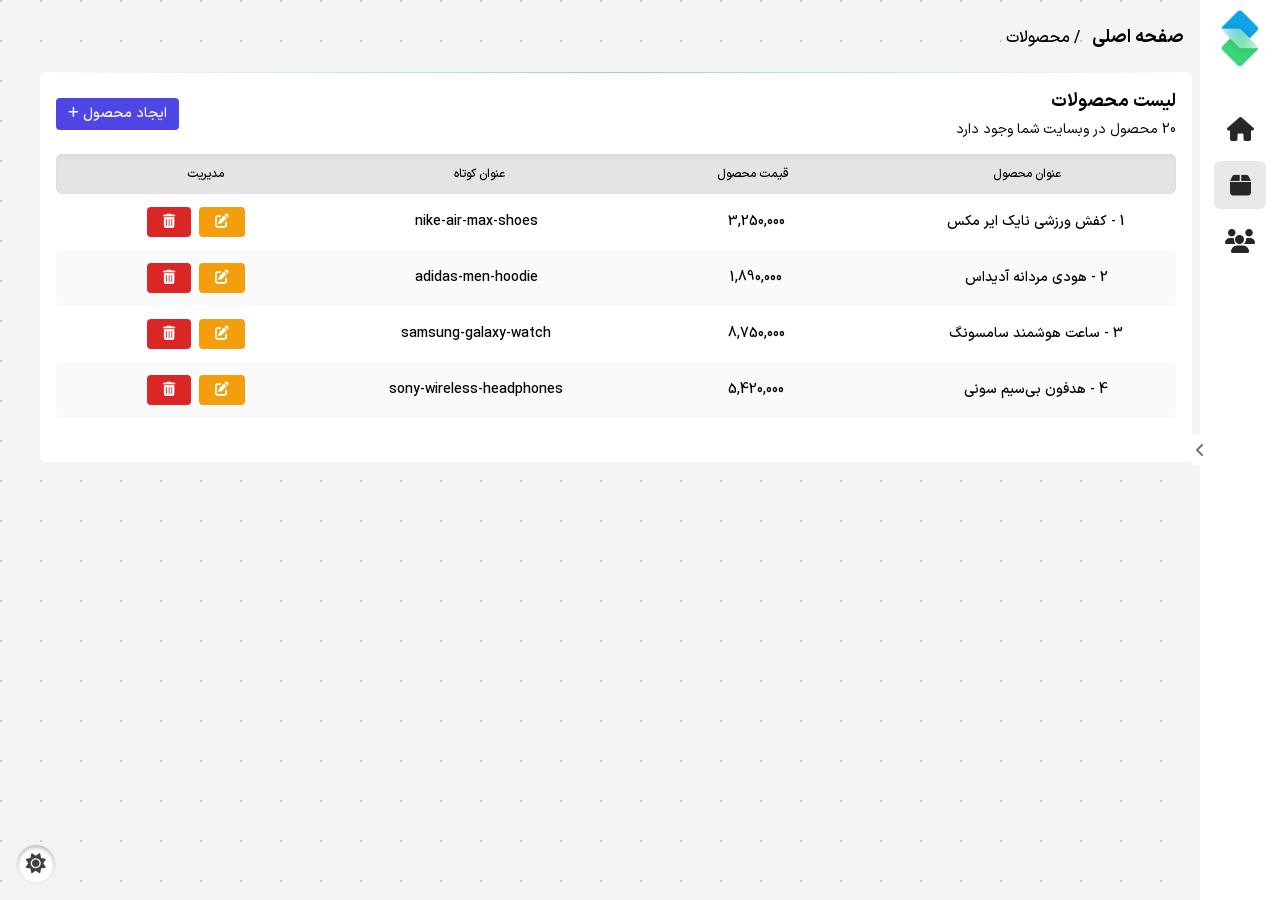
==== dashboard/products/index.html @ e5ffb811 "git started" ====
<!doctype html>
<html lang="fa-IR" dir="rtl">
   <head>
      <meta charset="UTF-8" />
      <meta name="viewport" content="width=device-width, initial-scale=1.0" />
      <title>مدیریت محصولات</title>
      <link rel="stylesheet" href="./../../public/css/styles.css" />
      <link rel="stylesheet" href="https://cdnjs.cloudflare.com/ajax/libs/font-awesome/6.6.0/css/all.min.css" />
   </head>
   <body>
      <!-- main content -->
      <main>
         <!-- Sidebar -->
         <aside class="sidebar">
            <header>
               <a href="/">
                  <img src="/public/images/logo.png" class="website-logo" alt="" />
               </a>
            </header>
            <main class="side-menu">
               <ul class="side-container">
                  <li>
                     <a href="/" class="navlink">
                        <span class="navicon"><i class="fa-solid fa-house"></i></span>
                        <span class="title">داشبورد</span>
                     </a>
                  </li>
                  <!-- Products -->
                  <li>
                     <a href="#" class="navlink active">
                        <span class="navicon"><i class="fa-solid fa-box"></i></span>
                        <span class="title">محصولات</span>
                     </a>
                  </li>
                  <li>
                     <a href="./../users/" class="navlink">
                        <span class="navicon"><i class="fa-solid fa-users"></i></span>
                        <span class="title">کاربران</span>
                     </a>
                  </li>
               </ul>
            </main>
            <footer></footer>
            <button class="toggle-sidebar">
               <!-- Arrow Right -->
               <i class="fa-solid fa-angle-left"></i>
            </button>
         </aside>

         <!-- Content -->
         <section class="content">
            <!-- breadcrumbs -->
            <div class="breadcrumbs">
               <a href="/" class="breadcrumb">صفحه اصلی</a>
               <span class="backslack"> / </span>
               <a href="/dashboard/products/">محصولات</a>
            </div>

            <!-- Table -->
            <div class="table-component">
               <i class="ui-border emerald top"></i>
               <!-- Table Header -->
               <div class="section-header">
                  <div>
                     <p class="title-text">لیست محصولات</p>
                     <p class="products-count-text caption-text">
                        <span class="products-data">۳</span>
                        <span> محصول در وبسایت شما وجود دارد </span>
                     </p>
                  </div>
                  <a href="#" id="create-product" class="section-link">
                     <span>
                        <span> ایجاد محصول </span>
                        <!-- Plus icon -->
                        <i class="fa-solid fa-plus"></i>
                     </span>
                  </a>
               </div>

               <!-- Table Head row -->
               <div class="table-head-row">
                  <p>عنوان محصول</p>
                  <p>قیمت محصول</p>
                  <p>عنوان کوتاه</p>
                  <p>مدیریت</p>
               </div>

               <!-- Table body (content) -->
               <div class="table-body" id="sliced-products-container">
                  <!-- Data loaded from js -->
               </div>

               <!-- Table Footer  -->
               <div class="table-footer">
                  <!-- Pagination -->
                  <div class="pagination">
                     <!-- Loaded from js -->
                  </div>
               </div>
            </div>
         </section>
      </main>
      <div class="toast hidden"></div>

      <div class="modal-screen hidden">
         <div class="modal"></div>
      </div>

      <button class="theme-button">
         <!-- Moon icon -->
         <!-- <i class="fas fa-moon"></i> -->
         <!-- Sun icon -->
         <i class="fas fa-sun"></i>
      </button>

      <!-- Product Edit Modal -->
      <!-- 
            <header class="modal-header">
            <h3>ویرایش محصول</h3>
            <button class="close-modal">
              <i class="fas fa-times"></i>
            </button>
          </header>
          <main class="modal-content">
            <input
              type="text"
              class="modal-input"
              placeholder="عنوان محصول را وارد نمائید ..."
              id="product-title"
            />
            <input
              type="number"
              class="modal-input"
              placeholder="قیمت محصول را وارد نمائید ..."
              id="product-price"
            />
            <input
              type="number"
              class="modal-input"
              placeholder="عنوان کوتاه محصول را وارد نمائید ..."
              id="product-shortName"
            />
          </main>
          <footer class="modal-footer">
            <button class="cancel">انصراف</button>
            <button class="submit">تائید</button>
          </footer>
     -->

      <!-- Product create modal -->
      <!-- 
           <header class="modal-header">
            <h3>ایجاد محصول</h3>
            <button class="close-modal">
              <i class="fas fa-times"></i>
            </button>
          </header>
          <main class="modal-content">
            <input
              type="text"
              class="modal-input"
              placeholder="عنوان محصول را وارد نمائید ..."
              id="product-title"
            />
            <input
              type="number"
              class="modal-input"
              placeholder="قیمت محصول را وارد نمائید ..."
              id="product-price"
            />
            <input
              type="number"
              class="modal-input"
              placeholder="عنوان کوتاه محصول را وارد نمائید ..."
              id="product-shortName"
            />
          </main>
          <footer class="modal-footer">
            <button class="cancel">انصراف</button>
            <button class="submit">تائید</button>
          </footer>
     -->

      <!-- Remove Product Modal  -->
      <!-- 
         <i class="ui-border top red"></i>
          <i class="ui-border bottom red"></i>
          <header class="modal-header">
            <h3>حذف محصول</h3>
            <button class="close-modal">
              <i class="fas fa-times"></i>
            </button>
          </header>
          <main class="modal-content">
            <p class="remove-text">آیا از حذف این محصول اطمینان دارید؟</p>
          </main>
          <footer class="modal-footer">
            <button class="cancel">انصراف</button>
            <button class="submit">تائید</button>
          </footer>
           -->
      <script src="../../public/js/app.js" defer></script>
   </body>
</html>
---- public/css/styles.css ----
*, ::before, ::after {
  --tw-border-spacing-x: 0;
  --tw-border-spacing-y: 0;
  --tw-translate-x: 0;
  --tw-translate-y: 0;
  --tw-rotate: 0;
  --tw-skew-x: 0;
  --tw-skew-y: 0;
  --tw-scale-x: 1;
  --tw-scale-y: 1;
  --tw-pan-x:  ;
  --tw-pan-y:  ;
  --tw-pinch-zoom:  ;
  --tw-scroll-snap-strictness: proximity;
  --tw-gradient-from-position:  ;
  --tw-gradient-via-position:  ;
  --tw-gradient-to-position:  ;
  --tw-ordinal:  ;
  --tw-slashed-zero:  ;
  --tw-numeric-figure:  ;
  --tw-numeric-spacing:  ;
  --tw-numeric-fraction:  ;
  --tw-ring-inset:  ;
  --tw-ring-offset-width: 0px;
  --tw-ring-offset-color: #fff;
  --tw-ring-color: rgb(59 130 246 / 0.5);
  --tw-ring-offset-shadow: 0 0 #0000;
  --tw-ring-shadow: 0 0 #0000;
  --tw-shadow: 0 0 #0000;
  --tw-shadow-colored: 0 0 #0000;
  --tw-blur:  ;
  --tw-brightness:  ;
  --tw-contrast:  ;
  --tw-grayscale:  ;
  --tw-hue-rotate:  ;
  --tw-invert:  ;
  --tw-saturate:  ;
  --tw-sepia:  ;
  --tw-drop-shadow:  ;
  --tw-backdrop-blur:  ;
  --tw-backdrop-brightness:  ;
  --tw-backdrop-contrast:  ;
  --tw-backdrop-grayscale:  ;
  --tw-backdrop-hue-rotate:  ;
  --tw-backdrop-invert:  ;
  --tw-backdrop-opacity:  ;
  --tw-backdrop-saturate:  ;
  --tw-backdrop-sepia:  ;
  --tw-contain-size:  ;
  --tw-contain-layout:  ;
  --tw-contain-paint:  ;
  --tw-contain-style:  ;
}

::backdrop {
  --tw-border-spacing-x: 0;
  --tw-border-spacing-y: 0;
  --tw-translate-x: 0;
  --tw-translate-y: 0;
  --tw-rotate: 0;
  --tw-skew-x: 0;
  --tw-skew-y: 0;
  --tw-scale-x: 1;
  --tw-scale-y: 1;
  --tw-pan-x:  ;
  --tw-pan-y:  ;
  --tw-pinch-zoom:  ;
  --tw-scroll-snap-strictness: proximity;
  --tw-gradient-from-position:  ;
  --tw-gradient-via-position:  ;
  --tw-gradient-to-position:  ;
  --tw-ordinal:  ;
  --tw-slashed-zero:  ;
  --tw-numeric-figure:  ;
  --tw-numeric-spacing:  ;
  --tw-numeric-fraction:  ;
  --tw-ring-inset:  ;
  --tw-ring-offset-width: 0px;
  --tw-ring-offset-color: #fff;
  --tw-ring-color: rgb(59 130 246 / 0.5);
  --tw-ring-offset-shadow: 0 0 #0000;
  --tw-ring-shadow: 0 0 #0000;
  --tw-shadow: 0 0 #0000;
  --tw-shadow-colored: 0 0 #0000;
  --tw-blur:  ;
  --tw-brightness:  ;
  --tw-contrast:  ;
  --tw-grayscale:  ;
  --tw-hue-rotate:  ;
  --tw-invert:  ;
  --tw-saturate:  ;
  --tw-sepia:  ;
  --tw-drop-shadow:  ;
  --tw-backdrop-blur:  ;
  --tw-backdrop-brightness:  ;
  --tw-backdrop-contrast:  ;
  --tw-backdrop-grayscale:  ;
  --tw-backdrop-hue-rotate:  ;
  --tw-backdrop-invert:  ;
  --tw-backdrop-opacity:  ;
  --tw-backdrop-saturate:  ;
  --tw-backdrop-sepia:  ;
  --tw-contain-size:  ;
  --tw-contain-layout:  ;
  --tw-contain-paint:  ;
  --tw-contain-style:  ;
}

/*
! tailwindcss v3.4.14 | MIT License | https://tailwindcss.com
*/

/*
1. Prevent padding and border from affecting element width. (https://github.com/mozdevs/cssremedy/issues/4)
2. Allow adding a border to an element by just adding a border-width. (https://github.com/tailwindcss/tailwindcss/pull/116)
*/

*,
::before,
::after {
  box-sizing: border-box;
  /* 1 */
  border-width: 0;
  /* 2 */
  border-style: solid;
  /* 2 */
  border-color: #e5e7eb;
  /* 2 */
}

::before,
::after {
  --tw-content: '';
}

/*
1. Use a consistent sensible line-height in all browsers.
2. Prevent adjustments of font size after orientation changes in iOS.
3. Use a more readable tab size.
4. Use the user's configured `sans` font-family by default.
5. Use the user's configured `sans` font-feature-settings by default.
6. Use the user's configured `sans` font-variation-settings by default.
7. Disable tap highlights on iOS
*/

html,
:host {
  line-height: 1.5;
  /* 1 */
  -webkit-text-size-adjust: 100%;
  /* 2 */
  -moz-tab-size: 4;
  /* 3 */
  -o-tab-size: 4;
     tab-size: 4;
  /* 3 */
  font-family: ui-sans-serif, system-ui, sans-serif, "Apple Color Emoji", "Segoe UI Emoji", "Segoe UI Symbol", "Noto Color Emoji";
  /* 4 */
  font-feature-settings: normal;
  /* 5 */
  font-variation-settings: normal;
  /* 6 */
  -webkit-tap-highlight-color: transparent;
  /* 7 */
}

/*
1. Remove the margin in all browsers.
2. Inherit line-height from `html` so users can set them as a class directly on the `html` element.
*/

body {
  margin: 0;
  /* 1 */
  line-height: inherit;
  /* 2 */
}

/*
1. Add the correct height in Firefox.
2. Correct the inheritance of border color in Firefox. (https://bugzilla.mozilla.org/show_bug.cgi?id=190655)
3. Ensure horizontal rules are visible by default.
*/

hr {
  height: 0;
  /* 1 */
  color: inherit;
  /* 2 */
  border-top-width: 1px;
  /* 3 */
}

/*
Add the correct text decoration in Chrome, Edge, and Safari.
*/

abbr:where([title]) {
  -webkit-text-decoration: underline dotted;
          text-decoration: underline dotted;
}

/*
Remove the default font size and weight for headings.
*/

h1,
h2,
h3,
h4,
h5,
h6 {
  font-size: inherit;
  font-weight: inherit;
}

/*
Reset links to optimize for opt-in styling instead of opt-out.
*/

a {
  color: inherit;
  text-decoration: inherit;
}

/*
Add the correct font weight in Edge and Safari.
*/

b,
strong {
  font-weight: bolder;
}

/*
1. Use the user's configured `mono` font-family by default.
2. Use the user's configured `mono` font-feature-settings by default.
3. Use the user's configured `mono` font-variation-settings by default.
4. Correct the odd `em` font sizing in all browsers.
*/

code,
kbd,
samp,
pre {
  font-family: ui-monospace, SFMono-Regular, Menlo, Monaco, Consolas, "Liberation Mono", "Courier New", monospace;
  /* 1 */
  font-feature-settings: normal;
  /* 2 */
  font-variation-settings: normal;
  /* 3 */
  font-size: 1em;
  /* 4 */
}

/*
Add the correct font size in all browsers.
*/

small {
  font-size: 80%;
}

/*
Prevent `sub` and `sup` elements from affecting the line height in all browsers.
*/

sub,
sup {
  font-size: 75%;
  line-height: 0;
  position: relative;
  vertical-align: baseline;
}

sub {
  bottom: -0.25em;
}

sup {
  top: -0.5em;
}

/*
1. Remove text indentation from table contents in Chrome and Safari. (https://bugs.chromium.org/p/chromium/issues/detail?id=999088, https://bugs.webkit.org/show_bug.cgi?id=201297)
2. Correct table border color inheritance in all Chrome and Safari. (https://bugs.chromium.org/p/chromium/issues/detail?id=935729, https://bugs.webkit.org/show_bug.cgi?id=195016)
3. Remove gaps between table borders by default.
*/

table {
  text-indent: 0;
  /* 1 */
  border-color: inherit;
  /* 2 */
  border-collapse: collapse;
  /* 3 */
}

/*
1. Change the font styles in all browsers.
2. Remove the margin in Firefox and Safari.
3. Remove default padding in all browsers.
*/

button,
input,
optgroup,
select,
textarea {
  font-family: inherit;
  /* 1 */
  font-feature-settings: inherit;
  /* 1 */
  font-variation-settings: inherit;
  /* 1 */
  font-size: 100%;
  /* 1 */
  font-weight: inherit;
  /* 1 */
  line-height: inherit;
  /* 1 */
  letter-spacing: inherit;
  /* 1 */
  color: inherit;
  /* 1 */
  margin: 0;
  /* 2 */
  padding: 0;
  /* 3 */
}

/*
Remove the inheritance of text transform in Edge and Firefox.
*/

button,
select {
  text-transform: none;
}

/*
1. Correct the inability to style clickable types in iOS and Safari.
2. Remove default button styles.
*/

button,
input:where([type='button']),
input:where([type='reset']),
input:where([type='submit']) {
  -webkit-appearance: button;
  /* 1 */
  background-color: transparent;
  /* 2 */
  background-image: none;
  /* 2 */
}

/*
Use the modern Firefox focus style for all focusable elements.
*/

:-moz-focusring {
  outline: auto;
}

/*
Remove the additional `:invalid` styles in Firefox. (https://github.com/mozilla/gecko-dev/blob/2f9eacd9d3d995c937b4251a5557d95d494c9be1/layout/style/res/forms.css#L728-L737)
*/

:-moz-ui-invalid {
  box-shadow: none;
}

/*
Add the correct vertical alignment in Chrome and Firefox.
*/

progress {
  vertical-align: baseline;
}

/*
Correct the cursor style of increment and decrement buttons in Safari.
*/

::-webkit-inner-spin-button,
::-webkit-outer-spin-button {
  height: auto;
}

/*
1. Correct the odd appearance in Chrome and Safari.
2. Correct the outline style in Safari.
*/

[type='search'] {
  -webkit-appearance: textfield;
  /* 1 */
  outline-offset: -2px;
  /* 2 */
}

/*
Remove the inner padding in Chrome and Safari on macOS.
*/

::-webkit-search-decoration {
  -webkit-appearance: none;
}

/*
1. Correct the inability to style clickable types in iOS and Safari.
2. Change font properties to `inherit` in Safari.
*/

::-webkit-file-upload-button {
  -webkit-appearance: button;
  /* 1 */
  font: inherit;
  /* 2 */
}

/*
Add the correct display in Chrome and Safari.
*/

summary {
  display: list-item;
}

/*
Removes the default spacing and border for appropriate elements.
*/

blockquote,
dl,
dd,
h1,
h2,
h3,
h4,
h5,
h6,
hr,
figure,
p,
pre {
  margin: 0;
}

fieldset {
  margin: 0;
  padding: 0;
}

legend {
  padding: 0;
}

ol,
ul,
menu {
  list-style: none;
  margin: 0;
  padding: 0;
}

/*
Reset default styling for dialogs.
*/

dialog {
  padding: 0;
}

/*
Prevent resizing textareas horizontally by default.
*/

textarea {
  resize: vertical;
}

/*
1. Reset the default placeholder opacity in Firefox. (https://github.com/tailwindlabs/tailwindcss/issues/3300)
2. Set the default placeholder color to the user's configured gray 400 color.
*/

input::-moz-placeholder, textarea::-moz-placeholder {
  opacity: 1;
  /* 1 */
  color: #9ca3af;
  /* 2 */
}

input::placeholder,
textarea::placeholder {
  opacity: 1;
  /* 1 */
  color: #9ca3af;
  /* 2 */
}

/*
Set the default cursor for buttons.
*/

button,
[role="button"] {
  cursor: pointer;
}

/*
Make sure disabled buttons don't get the pointer cursor.
*/

:disabled {
  cursor: default;
}

/*
1. Make replaced elements `display: block` by default. (https://github.com/mozdevs/cssremedy/issues/14)
2. Add `vertical-align: middle` to align replaced elements more sensibly by default. (https://github.com/jensimmons/cssremedy/issues/14#issuecomment-634934210)
   This can trigger a poorly considered lint error in some tools but is included by design.
*/

img,
svg,
video,
canvas,
audio,
iframe,
embed,
object {
  display: block;
  /* 1 */
  vertical-align: middle;
  /* 2 */
}

/*
Constrain images and videos to the parent width and preserve their intrinsic aspect ratio. (https://github.com/mozdevs/cssremedy/issues/14)
*/

img,
video {
  max-width: 100%;
  height: auto;
}

/* Make elements with the HTML hidden attribute stay hidden by default */

[hidden]:where(:not([hidden="until-found"])) {
  display: none;
}

.input {
  border-radius: 0.375rem;
  border-width: 1px;
  --tw-border-opacity: 1;
  border-color: rgb(209 213 219 / var(--tw-border-opacity));
  padding-left: 0.75rem;
  padding-right: 0.75rem;
  padding-top: 0.5rem;
  padding-bottom: 0.5rem;
  font-size: 0.875rem;
  line-height: 1.25rem;
  font-weight: 500;
  --tw-text-opacity: 1;
  color: rgb(55 65 81 / var(--tw-text-opacity));
  --tw-shadow: 0 1px 2px 0 rgb(0 0 0 / 0.05);
  --tw-shadow-colored: 0 1px 2px 0 var(--tw-shadow-color);
  box-shadow: var(--tw-ring-offset-shadow, 0 0 #0000), var(--tw-ring-shadow, 0 0 #0000), var(--tw-shadow);
  transition-duration: 150ms;
}

.input:focus {
  --tw-border-opacity: 1;
  border-color: rgb(99 102 241 / var(--tw-border-opacity));
  outline: 2px solid transparent;
  outline-offset: 2px;
  --tw-ring-offset-shadow: var(--tw-ring-inset) 0 0 0 var(--tw-ring-offset-width) var(--tw-ring-offset-color);
  --tw-ring-shadow: var(--tw-ring-inset) 0 0 0 calc(2px + var(--tw-ring-offset-width)) var(--tw-ring-color);
  box-shadow: var(--tw-ring-offset-shadow), var(--tw-ring-shadow), var(--tw-shadow, 0 0 #0000);
  --tw-ring-opacity: 1;
  --tw-ring-color: rgb(99 102 241 / var(--tw-ring-opacity));
}

.top-0 {
  top: 0px;
}

.hidden {
  display: none;
}

@font-face {
  font-family: "Sans-Regular";

  src: url(../fonts/Sans-Regular.ttf);
}

@font-face {
  font-family: "Sans-Medium";

  src: url(../fonts/Sans-Medium.ttf);
}

@font-face {
  font-family: "Sans-DemiBold";

  src: url(../fonts/Sans-DemiBold.ttf);
}

@font-face {
  font-family: "Sans-Bold";

  src: url(../fonts/Sans-Bold.ttf);
}

body {
  --tw-bg-opacity: 1;
  background-color: rgb(243 244 246 / var(--tw-bg-opacity));
  font-family: Sans-Medium;
  background-image: radial-gradient(rgba(0, 0, 0, 0.167) 1px, transparent 0);
  background-size: 40px 40px;
  background-position: -19px -19px;
}

body:is(.dark *) {
  --tw-bg-opacity: 1;
  background-color: rgb(24 24 27 / var(--tw-bg-opacity));
  --tw-text-opacity: 1;
  color: rgb(255 255 255 / var(--tw-text-opacity));
  background-image: radial-gradient(
      rgba(255, 255, 255, 0.14) 1px,
      transparent 0
    );
  background-size: 40px 40px;
  background-position: -19px -19px;
}

aside {
  position: fixed;
  top: 0px;
  display: flex;
  height: 100vh;
  width: 80px;
  flex-direction: column;
  align-items: center;
  justify-content: space-between;
  --tw-bg-opacity: 1;
  background-color: rgb(255 255 255 / var(--tw-bg-opacity));
  padding-top: 1.25rem;
  padding-bottom: 1.25rem;
  transition-duration: 300ms;
  transition-timing-function: cubic-bezier(0.4, 0, 0.2, 1);
}

aside:is(.dark *) {
  --tw-bg-opacity: 1;
  background-color: rgb(39 39 42 / var(--tw-bg-opacity));
}

aside {
  main {
    margin-top: 2.5rem;
  }
  main {
    height: 100%;
  }
  main {
    width: 100%;
  }
}

.toggle-sidebar {
  position: absolute;
  top: 0px;
  left: -1rem;
  bottom: 0px;
  margin-top: auto;
  margin-bottom: auto;
  display: flex;
  max-height: -moz-max-content;
  max-height: max-content;
  width: 2rem;
  align-items: center;
  justify-content: center;
  border-radius: 9999px;
  border-width: 0px;
  border-color: transparent;
  --tw-bg-opacity: 1;
  background-color: rgb(255 255 255 / var(--tw-bg-opacity));
  padding: 0.5rem;
  --tw-text-opacity: 1;
  color: rgb(107 114 128 / var(--tw-text-opacity));
  transition-duration: 300ms;
  transition-timing-function: cubic-bezier(0.4, 0, 0.2, 1);
}

.toggle-sidebar:hover {
  --tw-text-opacity: 1;
  color: rgb(55 65 81 / var(--tw-text-opacity));
}

.toggle-sidebar:is(.dark *) {
  --tw-bg-opacity: 1;
  background-color: rgb(39 39 42 / var(--tw-bg-opacity));
  --tw-text-opacity: 1;
  color: rgb(255 255 255 / var(--tw-text-opacity));
}

.toggle-sidebar:hover:is(.dark *) {
  --tw-text-opacity: 1;
  color: rgb(212 212 216 / var(--tw-text-opacity));
}

.website-logo {
  width: 3.5rem;
  --tw-rotate: 90deg;
  transform: translate(var(--tw-translate-x), var(--tw-translate-y)) rotate(var(--tw-rotate)) skewX(var(--tw-skew-x)) skewY(var(--tw-skew-y)) scaleX(var(--tw-scale-x)) scaleY(var(--tw-scale-y));
  transition-duration: 300ms;
}

.content {
  margin-top: 1.5rem;
  margin-bottom: 1.5rem;
  margin-right: auto;
  margin-left: 2.5rem;
  width: 90%;
  transition-property: all;
  transition-duration: 300ms;
  transition-timing-function: cubic-bezier(0.4, 0, 0.2, 1);
}

@media (min-width: 640px) {
  .sidebar.open + .content {
    width: 4%;
  }
}

@media (min-width: 768px) {
  .sidebar.open + .content {
    width: 67%;
  }
}

@media (min-width: 1024px) {
  .sidebar.open + .content {
    width: 73%;
  }
}

@media (min-width: 1280px) {
  .sidebar.open + .content {
    width: 76%;
  }
}

.sidebar.open {
  width: 16rem;
  .website-logo {
    width: 5rem;
  }
  .website-logo {
    --tw-rotate: 0deg;
    transform: translate(var(--tw-translate-x), var(--tw-translate-y)) rotate(var(--tw-rotate)) skewX(var(--tw-skew-x)) skewY(var(--tw-skew-y)) scaleX(var(--tw-scale-x)) scaleY(var(--tw-scale-y));
  }
  .toggle-sidebar {
    --tw-rotate: 180deg;
    transform: translate(var(--tw-translate-x), var(--tw-translate-y)) rotate(var(--tw-rotate)) skewX(var(--tw-skew-x)) skewY(var(--tw-skew-y)) scaleX(var(--tw-scale-x)) scaleY(var(--tw-scale-y));
  }
  .navlink {
    width: 90%;
  }
}

.side-menu {
  min-height: 100%;
  width: 100%;
}

.side-menu > :not([hidden]) ~ :not([hidden]) {
  --tw-space-y-reverse: 0;
  margin-top: calc(0.25rem * calc(1 - var(--tw-space-y-reverse)));
  margin-bottom: calc(0.25rem * var(--tw-space-y-reverse));
}

.side-menu {
  overflow: hidden;
  white-space: nowrap;
}

.navlink {
  margin-left: auto;
  margin-right: auto;
  margin-top: 0.5rem;
  margin-bottom: 0.5rem;
  display: flex;
  width: 52px;
  height: 52px;
  height: 3rem;
  align-items: center;
  justify-content: flex-start;
  overflow: hidden;
  border-radius: 0.375rem;
  --tw-text-opacity: 1;
  color: rgb(39 39 42 / var(--tw-text-opacity));
  transition-duration: 300ms;
}

.navlink:is(.dark *) {
  --tw-text-opacity: 1;
  color: rgb(244 244 245 / var(--tw-text-opacity));
}

.navlink.active {
  background-color: rgb(212 212 216 / 0.5);
}

.navlink.active:is(.dark *) {
  background-color: rgb(24 24 27 / 0.5);
}

.navicon {
  display: flex;
  min-height: 52px;
  min-width: 52px;
  align-items: center;
  justify-content: center;
  font-size: 1.5rem;
  line-height: 2rem;
}

.navicon:is(.dark *) {
  --tw-text-opacity: 1;
  color: rgb(212 212 216 / var(--tw-text-opacity));
}

.breadcrumbs {
  margin-bottom: 1.25rem;
}

.breadcrumb {
  position: relative;
  padding-left: 0.5rem;
  padding-right: 0.5rem;
  font-family: Sans-Bold;
  font-size: 1.125rem;
  line-height: 1.75rem;
}

.hero-cards {
  margin-top: 3.5rem;
  display: grid;
  grid-template-columns: repeat(1, minmax(0, 1fr));
  gap: 1rem;
}

.hero-cards > * {
  position: relative;
  display: flex;
  width: 100%;
  align-items: center;
  gap: 1rem;
  border-radius: 0.375rem;
  --tw-bg-opacity: 1;
  background-color: rgb(255 255 255 / var(--tw-bg-opacity));
  padding: 1rem;
}

.hero-cards:is(.dark *) > * {
  --tw-bg-opacity: 1;
  background-color: rgb(39 39 42 / var(--tw-bg-opacity));
}

@media (min-width: 640px) {
  .hero-cards {
    grid-template-columns: repeat(2, minmax(0, 1fr));
  }
}

@media (min-width: 768px) {
  .hero-cards {
    grid-template-columns: repeat(3, minmax(0, 1fr));
  }
}

@media (min-width: 1024px) {
  .hero-cards {
    grid-template-columns: repeat(4, minmax(0, 1fr));
  }
}

.ui-border {
  position: absolute;
  right: 0px;
  height: 1px;
  width: 100%;
  border-radius: 9999px;
  background-image: linear-gradient(to left, var(--tw-gradient-stops));
  --tw-gradient-from: transparent var(--tw-gradient-from-position);
  --tw-gradient-to: rgb(0 0 0 / 0) var(--tw-gradient-to-position);
  --tw-gradient-stops: var(--tw-gradient-from), var(--tw-gradient-to);
  --tw-gradient-to: rgb(255 255 255 / 0)  var(--tw-gradient-to-position);
  --tw-gradient-stops: var(--tw-gradient-from), rgb(255 255 255 / 0.2) var(--tw-gradient-via-position), var(--tw-gradient-to);
}

.ui-border.top {
  top: 0px;
}

.ui-border.bottom {
  bottom: 0px;
}

.ui-border.emerald {
  --tw-gradient-to: rgb(16 185 129 / 0)  var(--tw-gradient-to-position);
  --tw-gradient-stops: var(--tw-gradient-from), rgb(16 185 129 / 0.5) var(--tw-gradient-via-position), var(--tw-gradient-to);
}

.ui-border.indigo {
  --tw-gradient-to: rgb(99 102 241 / 0)  var(--tw-gradient-to-position);
  --tw-gradient-stops: var(--tw-gradient-from), rgb(99 102 241 / 0.5) var(--tw-gradient-via-position), var(--tw-gradient-to);
}

.ui-border.red {
  --tw-gradient-to: rgb(239 68 68 / 0)  var(--tw-gradient-to-position);
  --tw-gradient-stops: var(--tw-gradient-from), rgb(239 68 68 / 0.5) var(--tw-gradient-via-position), var(--tw-gradient-to);
}

.ui-border.yellow {
  --tw-gradient-to: rgb(234 179 8 / 0)  var(--tw-gradient-to-position);
  --tw-gradient-stops: var(--tw-gradient-from), rgb(234 179 8 / 0.5) var(--tw-gradient-via-position), var(--tw-gradient-to);
}

.hero-card-icon {
  display: flex;
  width: 3rem;
  height: 3rem;
  align-items: center;
  justify-content: center;
  border-radius: 0.25rem;
  --tw-bg-opacity: 1;
  background-color: rgb(244 244 245 / var(--tw-bg-opacity));
  font-size: 1.5rem;
  line-height: 2rem;
}

.products-icon {
  background-color: rgb(16 185 129 / 0.1);
  --tw-text-opacity: 1;
  color: rgb(16 185 129 / var(--tw-text-opacity));
}

.hero-card-title {
  font-family: Sans-Bold;
  font-size: 1.125rem;
  line-height: 1.75rem;
}

.hero-card-title:is(.dark *) {
  --tw-text-opacity: 1;
  color: rgb(212 212 216 / var(--tw-text-opacity));
}

.users-icon {
  background-color: rgb(99 102 241 / 0.1);
  --tw-text-opacity: 1;
  color: rgb(99 102 241 / var(--tw-text-opacity));
}

.admins-icon {
  background-color: rgb(239 68 68 / 0.1);
  --tw-text-opacity: 1;
  color: rgb(239 68 68 / var(--tw-text-opacity));
}

.tickets-icon {
  background-color: rgb(234 179 8 / 0.1);
  --tw-text-opacity: 1;
  color: rgb(234 179 8 / var(--tw-text-opacity));
}

.after-hero {
  margin-top: 3.5rem;
  display: flex;
  gap: 2.5rem;
}

.after-hero > * {
  max-height: -moz-max-content;
  max-height: max-content;
}

.latest-users {
  position: relative;
  min-width: 380px;
  border-radius: 0.375rem;
  --tw-bg-opacity: 1;
  background-color: rgb(255 255 255 / var(--tw-bg-opacity));
  padding: 1rem;
}

.latest-users:is(.dark *) {
  --tw-bg-opacity: 1;
  background-color: rgb(39 39 42 / var(--tw-bg-opacity));
}

.latest-users {
  article {
    margin-top: 0.5rem;
    margin-bottom: 0.5rem;
  }
  article {
    display: flex;
  }
  article {
    height: 4rem;
  }
  article {
    width: 100%;
  }
  article {
    align-items: center;
  }
  article {
    gap: 1rem;
  }
  article {
    border-radius: 0.25rem;
  }
  article {
    padding-left: 0.75rem;
    padding-right: 0.75rem;
  }
  article:is(.dark *) {
    background-color: rgb(63 63 70 / 0.2);
  }
}

.section-header {
  display: flex;
  align-items: center;
  justify-content: space-between;
  border-bottom-width: 1px;
  padding-bottom: 0.875rem;
}

.section-header:is(.dark *) {
  border-color: rgb(255 255 255 / 0.1);
}

.table-component {
  .section-header {
    border-style: none;
  }
}

.section-title {
  font-family: Sans-Bold;
}

.section-link {
  display: flex;
  align-items: center;
  gap: 0.5rem;
  border-radius: 0.25rem;
  --tw-bg-opacity: 1;
  background-color: rgb(79 70 229 / var(--tw-bg-opacity));
  padding-left: 0.75rem;
  padding-right: 0.75rem;
  padding-top: 0.375rem;
  padding-bottom: 0.375rem;
  font-size: 0.875rem;
  line-height: 1.25rem;
  --tw-text-opacity: 1;
  color: rgb(255 255 255 / var(--tw-text-opacity));
  transition-duration: 150ms;
}

.section-link:focus-within {
  --tw-ring-offset-shadow: var(--tw-ring-inset) 0 0 0 var(--tw-ring-offset-width) var(--tw-ring-offset-color);
  --tw-ring-shadow: var(--tw-ring-inset) 0 0 0 calc(4px + var(--tw-ring-offset-width)) var(--tw-ring-color);
  box-shadow: var(--tw-ring-offset-shadow), var(--tw-ring-shadow), var(--tw-shadow, 0 0 #0000);
}

.section-link:hover {
  --tw-bg-opacity: 0.9;
}

.section-link {
  i {
    font-size: 0.75rem;
    line-height: 1rem;
  }
}

.icon-card {
  display: flex;
  width: 3rem;
  height: 3rem;
  align-items: center;
  justify-content: center;
  border-radius: 0.25rem;
  font-size: 1.5rem;
  line-height: 2rem;
  transition-duration: 150ms;
}

.user-email {
  font-size: 0.875rem;
  line-height: 1.25rem;
  --tw-text-opacity: 1;
  color: rgb(113 113 122 / var(--tw-text-opacity));
}

.user-email:is(.dark *) {
  --tw-text-opacity: 1;
  color: rgb(161 161 170 / var(--tw-text-opacity));
}

.table-component {
  position: relative;
  width: 100%;
  border-radius: 0.375rem;
  --tw-bg-opacity: 1;
  background-color: rgb(255 255 255 / var(--tw-bg-opacity));
  padding: 1rem;
}

.table-component:is(.dark *) {
  --tw-bg-opacity: 1;
  background-color: rgb(39 39 42 / var(--tw-bg-opacity));
}

.title-text {
  font-family: Sans-Bold;
  font-size: 1.125rem;
  line-height: 1.75rem;
}

.products-data:is(.dark *) {
  --tw-text-opacity: 1;
  color: rgb(255 255 255 / var(--tw-text-opacity));
}

.caption-text {
  margin-top: 0.25rem;
  font-family: Sans-Regular;
  font-size: 0.875rem;
  line-height: 1.25rem;
}

.caption-text:is(.dark *) {
  color: rgb(255 255 255 / 0.6);
}

.table-head-row {
  display: flex;
  width: 100%;
  align-items: center;
  justify-content: space-between;
  border-radius: 0.375rem;
  --tw-bg-opacity: 1;
  background-color: rgb(228 228 231 / var(--tw-bg-opacity));
  padding: 0.75rem;
  font-size: 0.75rem;
  line-height: 1rem;
  --tw-shadow: inset 0 2px 4px 0 rgb(0 0 0 / 0.05);
  --tw-shadow-colored: inset 0 2px 4px 0 var(--tw-shadow-color);
  box-shadow: var(--tw-ring-offset-shadow, 0 0 #0000), var(--tw-ring-shadow, 0 0 #0000), var(--tw-shadow);
}

.table-head-row > * {
  display: flex;
  width: 100%;
  align-items: center;
  justify-content: center;
  gap: 0.25rem;
}

.table-head-row:is(.dark *) {
  --tw-bg-opacity: 1;
  background-color: rgb(24 24 27 / var(--tw-bg-opacity));
  --tw-text-opacity: 1;
  color: rgb(212 212 216 / var(--tw-text-opacity));
  --tw-shadow-color: rgb(63 63 70 / 0.6);
  --tw-shadow: var(--tw-shadow-colored);
}

.tableRow {
  display: flex;
  height: 3.5rem;
  width: 100%;
  border-radius: 0.375rem;
  font-size: 0.875rem;
  line-height: 1.25rem;
}

.tableRow:nth-child(even) {
  --tw-bg-opacity: 1;
  background-color: rgb(250 250 250 / var(--tw-bg-opacity));
}

.tableRow > * {
  overflow: hidden;
  display: -webkit-box;
  -webkit-box-orient: vertical;
  -webkit-line-clamp: 1;
  display: flex;
  width: 100%;
  align-items: center;
  justify-content: center;
  gap: 0.5rem;
}

.tableRow:is(.dark *):nth-child(even) {
  background-color: rgb(24 24 27 / 0.5);
}

.tableRow {
  .product-manage {
    --tw-text-opacity: 1;
    color: rgb(255 255 255 / var(--tw-text-opacity));
  }
  .product-manage > * {
    border-radius: 0.25rem;
  }
  .product-manage > * {
    padding-left: 1rem;
    padding-right: 1rem;
  }
  .product-manage > * {
    padding-top: 0.25rem;
    padding-bottom: 0.25rem;
  }
  .product-manage > * {
    padding-top: 0.375rem;
  }
  .product-manage > * {
    transition-duration: 150ms;
  }
  .product-manage {
    button {
      transition-duration: 150ms;
    }
    button:focus-within {
      --tw-ring-offset-shadow: var(--tw-ring-inset) 0 0 0 var(--tw-ring-offset-width) var(--tw-ring-offset-color);
      --tw-ring-shadow: var(--tw-ring-inset) 0 0 0 calc(4px + var(--tw-ring-offset-width)) var(--tw-ring-color);
      box-shadow: var(--tw-ring-offset-shadow), var(--tw-ring-shadow), var(--tw-shadow, 0 0 #0000);
    }
    .remove-btn {
      --tw-bg-opacity: 1;
      background-color: rgb(220 38 38 / var(--tw-bg-opacity));
    }
    .remove-btn {
      --tw-ring-color: rgb(239 68 68 / 0.6);
    }
    .remove-btn:hover {
      --tw-bg-opacity: 1;
      background-color: rgb(239 68 68 / var(--tw-bg-opacity));
    }
    .edit-btn {
      --tw-bg-opacity: 1;
      background-color: rgb(245 158 11 / var(--tw-bg-opacity));
    }
    .edit-btn {
      --tw-ring-color: rgb(251 191 36 / 0.6);
    }
    .edit-btn:hover {
      --tw-bg-opacity: 1;
      background-color: rgb(251 191 36 / var(--tw-bg-opacity));
    }
  }
}

.sidebar.open + .sideopen-invisible {
  visibility: hidden;
  display: none;
  --tw-bg-opacity: 1;
  background-color: rgb(234 179 8 / var(--tw-bg-opacity));
  opacity: 0;
}

.toast.sidebar.open + .sideopen-invisible {
  --tw-translate-x: -20rem;
  transform: translate(var(--tw-translate-x), var(--tw-translate-y)) rotate(var(--tw-rotate)) skewX(var(--tw-skew-x)) skewY(var(--tw-skew-y)) scaleX(var(--tw-scale-x)) scaleY(var(--tw-scale-y));
}

.modal-screen.sidebar.open + .sideopen-invisible {
  visibility: hidden;
  opacity: 0;
}

.toast {
  position: fixed;
  top: 1rem;
  left: 1rem;
  display: flex;
  align-items: center;
  justify-content: center;
  gap: 0.75rem;
  overflow: hidden;
  border-radius: 0.375rem;
  --tw-bg-opacity: 1;
  background-color: rgb(9 9 11 / var(--tw-bg-opacity));
  padding-left: 1.5rem;
  padding-right: 1.5rem;
  padding-top: 1rem;
  padding-bottom: 1rem;
  font-size: 0.875rem;
  line-height: 1.25rem;
  --tw-text-opacity: 1;
  color: rgb(255 255 255 / var(--tw-text-opacity));
  --tw-shadow: 0 10px 15px -3px rgb(0 0 0 / 0.1), 0 4px 6px -4px rgb(0 0 0 / 0.1);
  --tw-shadow-colored: 0 10px 15px -3px var(--tw-shadow-color), 0 4px 6px -4px var(--tw-shadow-color);
  box-shadow: var(--tw-ring-offset-shadow, 0 0 #0000), var(--tw-ring-shadow, 0 0 #0000), var(--tw-shadow);
  transition-property: all;
  transition-timing-function: cubic-bezier(0.4, 0, 0.2, 1);
  transition-duration: 300ms;
}

.toast.success {
  .icon {
    position: relative;
  }
  .icon {
    display: flex;
  }
  .icon {
    align-items: center;
  }
  .icon {
    justify-content: center;
  }
  .icon {
    font-family: Sans-Bold;
  }
  .icon {
    --tw-text-opacity: 1;
    color: rgb(16 185 129 / var(--tw-text-opacity));
  }
  .icon {
    &::before {
      /* FontFamily: Font Awesome 6 Free */
      font-family: "Font Awesome 5 Free";
      content: "\f058";
    }
  }
  .process-bar {
    background-color: rgb(16 185 129 / 0.3);
  }
  .process {
    --tw-bg-opacity: 1;
    background-color: rgb(4 120 87 / var(--tw-bg-opacity));
  }
  .ui-border {
    --tw-gradient-to: rgb(5 150 105 / 0)  var(--tw-gradient-to-position);
    --tw-gradient-stops: var(--tw-gradient-from), rgb(5 150 105 / 0.6) var(--tw-gradient-via-position), var(--tw-gradient-to);
  }
}

.toast.failed {
  .icon {
    position: relative;
  }
  .icon {
    display: flex;
  }
  .icon {
    align-items: center;
  }
  .icon {
    justify-content: center;
  }
  .icon {
    font-family: Sans-Bold;
  }
  .icon {
    --tw-text-opacity: 1;
    color: rgb(239 68 68 / var(--tw-text-opacity));
  }
  .icon {
    &::before {
      /* FontFamily: Font Awesome 6 Free */
      font-family: "Font Awesome 5 Free";
      content: "\f057";
    }
  }
  .icon-card {
    background-color: rgb(239 68 68 / 0.1);
  }
  .icon-card {
    --tw-shadow: 0 25px 50px -12px rgb(0 0 0 / 0.25);
    --tw-shadow-colored: 0 25px 50px -12px var(--tw-shadow-color);
    box-shadow: var(--tw-ring-offset-shadow, 0 0 #0000), var(--tw-ring-shadow, 0 0 #0000), var(--tw-shadow);
  }
  .icon-card {
    --tw-shadow-color: #ef4444;
    --tw-shadow: var(--tw-shadow-colored);
  }
  .process-bar {
    background-color: rgb(239 68 68 / 0.3);
  }
  .process {
    --tw-bg-opacity: 1;
    background-color: rgb(185 28 28 / var(--tw-bg-opacity));
  }
  .ui-border {
    --tw-gradient-to: rgb(220 38 38 / 0)  var(--tw-gradient-to-position);
    --tw-gradient-stops: var(--tw-gradient-from), rgb(220 38 38 / 0.6) var(--tw-gradient-via-position), var(--tw-gradient-to);
  }
}

.process-bar {
  position: absolute;
  bottom: 0px;
  right: 0px;
  height: 0.25rem;
  width: 100%;
  background-color: rgb(255 255 255 / 0.15);
  transition-property: all;
  transition-timing-function: cubic-bezier(0.4, 0, 0.2, 1);
  transition-duration: 300ms;
  .process {
    position: absolute;
  }
  .process {
    right: 0px;
  }
  .process {
    height: 100%;
  }
  .process {
    width: 0%;
  }
  .process {
    --tw-bg-opacity: 1;
    background-color: rgb(255 255 255 / var(--tw-bg-opacity));
  }
  .process {
    transition-property: all;
    transition-timing-function: cubic-bezier(0.4, 0, 0.2, 1);
    transition-duration: 150ms;
  }
  .process {
    transition-duration: 300ms;
  }
}

.toast.hidden {
  --tw-translate-x: -40rem;
  transform: translate(var(--tw-translate-x), var(--tw-translate-y)) rotate(var(--tw-rotate)) skewX(var(--tw-skew-x)) skewY(var(--tw-skew-y)) scaleX(var(--tw-scale-x)) scaleY(var(--tw-scale-y));
}

.modal-screen {
  position: fixed;
  top: 0px;
  right: 0px;
  display: flex;
  height: 100vh;
  width: 100%;
  align-items: center;
  justify-content: center;
  background-color: rgb(82 82 91 / 0.2);
  --tw-backdrop-blur: blur(4px);
  -webkit-backdrop-filter: var(--tw-backdrop-blur) var(--tw-backdrop-brightness) var(--tw-backdrop-contrast) var(--tw-backdrop-grayscale) var(--tw-backdrop-hue-rotate) var(--tw-backdrop-invert) var(--tw-backdrop-opacity) var(--tw-backdrop-saturate) var(--tw-backdrop-sepia);
  backdrop-filter: var(--tw-backdrop-blur) var(--tw-backdrop-brightness) var(--tw-backdrop-contrast) var(--tw-backdrop-grayscale) var(--tw-backdrop-hue-rotate) var(--tw-backdrop-invert) var(--tw-backdrop-opacity) var(--tw-backdrop-saturate) var(--tw-backdrop-sepia);
  transition-duration: 300ms;
  .modal {
    position: relative;
  }
  .modal {
    width: 400px;
  }
  .modal {
    border-radius: 0.375rem;
  }
  .modal {
    --tw-bg-opacity: 1;
    background-color: rgb(255 255 255 / var(--tw-bg-opacity));
  }
  .modal {
    padding: 1rem;
  }
  .modal {
    --tw-shadow: 0 10px 15px -3px rgb(0 0 0 / 0.1), 0 4px 6px -4px rgb(0 0 0 / 0.1);
    --tw-shadow-colored: 0 10px 15px -3px var(--tw-shadow-color), 0 4px 6px -4px var(--tw-shadow-color);
    box-shadow: var(--tw-ring-offset-shadow, 0 0 #0000), var(--tw-ring-shadow, 0 0 #0000), var(--tw-shadow);
  }
  .modal:is(.dark *) {
    --tw-bg-opacity: 1;
    background-color: rgb(24 24 27 / var(--tw-bg-opacity));
  }
  .modal {
    .modal-header {
      display: flex;
    }
    .modal-header {
      align-items: center;
    }
    .modal-header {
      justify-content: space-between;
    }
    .modal-header {
      button {
        position: relative;
      }
      button {
        display: flex;
      }
      button {
        width: 2rem;
        height: 2rem;
      }
      button {
        align-items: center;
      }
      button {
        justify-content: center;
      }
      button {
        border-radius: 0.375rem;
      }
      button {
        background-color: rgb(220 38 38 / 0.1);
      }
      button {
        --tw-text-opacity: 1;
        color: rgb(220 38 38 / var(--tw-text-opacity));
      }
      button {
        --tw-ring-color: rgb(239 68 68 / 0.3);
      }
      button {
        transition-duration: 150ms;
      }
      button:focus-within {
        --tw-ring-offset-shadow: var(--tw-ring-inset) 0 0 0 var(--tw-ring-offset-width) var(--tw-ring-offset-color);
        --tw-ring-shadow: var(--tw-ring-inset) 0 0 0 calc(4px + var(--tw-ring-offset-width)) var(--tw-ring-color);
        box-shadow: var(--tw-ring-offset-shadow), var(--tw-ring-shadow), var(--tw-shadow, 0 0 #0000);
      }
      button:hover {
        background-color: rgb(220 38 38 / 0.15);
      }
    }
    .modal-content {
      margin-top: 0.75rem;
      margin-bottom: 0.75rem;
    }
    .modal-content > :not([hidden]) ~ :not([hidden]) {
      --tw-space-y-reverse: 0;
      margin-top: calc(0.5rem * calc(1 - var(--tw-space-y-reverse)));
      margin-bottom: calc(0.5rem * var(--tw-space-y-reverse));
    }
    .modal-content {
      border-top-width: 1px;
      border-bottom-width: 1px;
    }
    .modal-content {
      padding-top: 1rem;
      padding-bottom: 1rem;
    }
    .modal-content:is(.dark *) {
      border-color: rgb(255 255 255 / 0.1);
    }
    .modal-content {
      input {
        width: 100%;
      }
      input {
        border-radius: 0.375rem;
      }
      input {
        border-width: 1px;
      }
      input {
        --tw-border-opacity: 1;
        border-color: rgb(212 212 216 / var(--tw-border-opacity));
      }
      input {
        --tw-bg-opacity: 1;
        background-color: rgb(244 244 245 / var(--tw-bg-opacity));
      }
      input {
        padding-top: 0.625rem;
        padding-bottom: 0.625rem;
      }
      input {
        padding-left: 0.75rem;
        padding-right: 0.75rem;
      }
      input {
        font-size: 0.875rem;
        line-height: 1.25rem;
      }
      input {
        outline: 2px solid transparent;
        outline-offset: 2px;
      }
      input {
        --tw-ring-color: rgb(16 185 129 / 0.5);
      }
      input {
        transition-property: all;
        transition-timing-function: cubic-bezier(0.4, 0, 0.2, 1);
        transition-duration: 150ms;
      }
      input {
        transition-duration: 150ms;
      }
      input:focus {
        --tw-ring-offset-shadow: var(--tw-ring-inset) 0 0 0 var(--tw-ring-offset-width) var(--tw-ring-offset-color);
        --tw-ring-shadow: var(--tw-ring-inset) 0 0 0 calc(2px + var(--tw-ring-offset-width)) var(--tw-ring-color);
        box-shadow: var(--tw-ring-offset-shadow), var(--tw-ring-shadow), var(--tw-shadow, 0 0 #0000);
      }
      input:is(.dark *) {
        border-color: rgb(63 63 70 / 0.8);
      }
      input:is(.dark *) {
        background-color: rgb(39 39 42 / 0.4);
      }
    }
    .modal-footer {
      display: flex;
    }
    .modal-footer {
      align-items: center;
    }
    .modal-footer {
      justify-content: flex-end;
    }
    .modal-footer {
      gap: 0.5rem;
    }
    .modal-footer {
      button {
        border-radius: 0.375rem;
      }
      button {
        padding-left: 1rem;
        padding-right: 1rem;
      }
      button {
        padding-top: 0.5rem;
        padding-bottom: 0.5rem;
      }
      button {
        font-size: 0.875rem;
        line-height: 1.25rem;
      }
      button {
        font-weight: 500;
      }
      button {
        transition-duration: 150ms;
      }
      button:focus-within {
        --tw-ring-offset-shadow: var(--tw-ring-inset) 0 0 0 var(--tw-ring-offset-width) var(--tw-ring-offset-color);
        --tw-ring-shadow: var(--tw-ring-inset) 0 0 0 calc(4px + var(--tw-ring-offset-width)) var(--tw-ring-color);
        box-shadow: var(--tw-ring-offset-shadow), var(--tw-ring-shadow), var(--tw-shadow, 0 0 #0000);
      }
      .cancel {
        background-color: rgb(185 28 28 / 0.15);
      }
      .cancel {
        --tw-text-opacity: 1;
        color: rgb(220 38 38 / var(--tw-text-opacity));
      }
      .cancel {
        --tw-ring-color: rgb(220 38 38 / 0.3);
      }
      .cancel:hover {
        background-color: rgb(185 28 28 / 0.2);
      }
      .submit {
        --tw-bg-opacity: 1;
        background-color: rgb(4 120 87 / var(--tw-bg-opacity));
      }
      .submit {
        --tw-text-opacity: 1;
        color: rgb(255 255 255 / var(--tw-text-opacity));
      }
      .submit {
        --tw-ring-color: rgb(16 185 129 / 0.3);
      }
      .submit:hover {
        background-color: rgb(4 120 87 / 0.9);
      }
    }
  }
}

.modal-screen.hidden {
  visibility: hidden;
  opacity: 0;
}

/* Chrome, Safari, Edge, Opera */

input::-webkit-outer-spin-button,
input::-webkit-inner-spin-button {
  -webkit-appearance: none;
  margin: 0;
}

/* Firefox */

input[type="number"] {
  -moz-appearance: textfield;
}

.copyright {
  position: fixed;
  right: 0px;
  left: 0px;
  bottom: 1rem;
  margin-left: auto;
  margin-right: auto;
  max-width: -moz-max-content;
  max-width: max-content;
  padding-left: 1.5rem;
  padding-right: 1.5rem;
  text-align: center;
  font-size: 0.75rem;
  line-height: 1rem;
  color: rgb(113 113 122 / 0.8);
}

.remove-text {
  position: relative;
  -webkit-user-select: none;
     -moz-user-select: none;
          user-select: none;
  border-radius: 0.25rem;
  background-color: rgb(220 38 38 / 0.1);
  padding-top: 1rem;
  padding-bottom: 1rem;
  text-align: center;
  font-size: 0.875rem;
  line-height: 1.25rem;
  --tw-text-opacity: 1;
  color: rgb(220 38 38 / var(--tw-text-opacity));
}

.backslash {
  font-size: 0.75rem;
  line-height: 1rem;
}

.backslash:is(.dark *) {
  --tw-text-opacity: 1;
  color: rgb(113 113 122 / var(--tw-text-opacity));
}

.table-footer {
  margin-top: 0.75rem;
  display: flex;
  width: 100%;
  align-items: center;
  justify-content: center;
  border-radius: 0.375rem;
  padding-top: 0.5rem;
  padding-bottom: 0.5rem;
}

.pagination {
  display: flex;
  -webkit-user-select: none;
     -moz-user-select: none;
          user-select: none;
  align-items: center;
  justify-content: center;
  gap: 0.375rem;
  font-size: 0.875rem;
  line-height: 1.25rem;
  font-weight: 700;
  --tw-text-opacity: 1;
  color: rgb(82 82 91 / var(--tw-text-opacity));
}

.pagination > * {
  width: 2rem;
  height: 2rem;
  cursor: pointer;
  border-radius: 0.25rem;
  border-width: 1px;
  transition-duration: 150ms;
  display: flex;
  align-items: center;
  justify-content: center;
  gap: 0.5rem;
}

.pagination > *:hover {
  --tw-bg-opacity: 1;
  background-color: rgb(244 244 245 / var(--tw-bg-opacity));
}

.pagination:is(.dark *) {
  --tw-text-opacity: 1;
  color: rgb(228 228 231 / var(--tw-text-opacity));
}

.pagination > *:is(.dark *) {
  border-color: rgb(255 255 255 / 0.05);
  background-color: rgb(24 24 27 / 0.05);
}

.pagination {
  .page {
    outline: 2px solid transparent;
    outline-offset: 2px;
  }
  .page:focus-within {
    --tw-ring-offset-shadow: var(--tw-ring-inset) 0 0 0 var(--tw-ring-offset-width) var(--tw-ring-offset-color);
    --tw-ring-shadow: var(--tw-ring-inset) 0 0 0 calc(4px + var(--tw-ring-offset-width)) var(--tw-ring-color);
    box-shadow: var(--tw-ring-offset-shadow), var(--tw-ring-shadow), var(--tw-shadow, 0 0 #0000);
  }
  .page:is(.dark *) {
    --tw-ring-color: rgb(55 48 163 / 0.5);
  }
  .active {
    border-color: rgb(14 165 233 / 0.3);
  }
  .active {
    --tw-bg-opacity: 1;
    background-color: rgb(14 165 233 / var(--tw-bg-opacity));
  }
  .active {
    --tw-text-opacity: 1;
    color: rgb(255 255 255 / var(--tw-text-opacity));
  }
  .active {
    --tw-shadow: 0 4px 6px -1px rgb(0 0 0 / 0.1), 0 2px 4px -2px rgb(0 0 0 / 0.1);
    --tw-shadow-colored: 0 4px 6px -1px var(--tw-shadow-color), 0 2px 4px -2px var(--tw-shadow-color);
    box-shadow: var(--tw-ring-offset-shadow, 0 0 #0000), var(--tw-ring-shadow, 0 0 #0000), var(--tw-shadow);
  }
  .active {
    --tw-shadow-color: rgb(56 189 248 / 0.5);
    --tw-shadow: var(--tw-shadow-colored);
  }
  .active:hover {
    --tw-bg-opacity: 1;
    background-color: rgb(56 189 248 / var(--tw-bg-opacity));
  }
  .active:is(.dark *) {
    border-color: rgb(79 70 229 / 0.3);
  }
  .active:is(.dark *) {
    --tw-bg-opacity: 1;
    background-color: rgb(79 70 229 / var(--tw-bg-opacity));
  }
  .active:is(.dark *) {
    --tw-shadow-color: rgb(99 102 241 / 0.3);
    --tw-shadow: var(--tw-shadow-colored);
  }
  direction: ltr;
}

.theme-button {
  position: fixed;
  bottom: 1rem;
  left: 1rem;
  width: 2.5rem;
  height: 2.5rem;
  border-radius: 9999px;
  border-width: 1px;
  --tw-bg-opacity: 1;
  background-color: rgb(255 255 255 / var(--tw-bg-opacity));
  font-size: 1.25rem;
  line-height: 1.75rem;
  --tw-text-opacity: 1;
  color: rgb(63 63 70 / var(--tw-text-opacity));
  --tw-shadow: inset 0 2px 4px 0 rgb(0 0 0 / 0.05);
  --tw-shadow-colored: inset 0 2px 4px 0 var(--tw-shadow-color);
  box-shadow: var(--tw-ring-offset-shadow, 0 0 #0000), var(--tw-ring-shadow, 0 0 #0000), var(--tw-shadow);
  --tw-shadow-color: rgb(63 63 70 / 0.4);
  --tw-shadow: var(--tw-shadow-colored);
  transition-duration: 150ms;
  display: flex;
  align-items: center;
  justify-content: center;
  gap: 0.5rem;
}

.theme-button:focus-within {
  --tw-ring-offset-shadow: var(--tw-ring-inset) 0 0 0 var(--tw-ring-offset-width) var(--tw-ring-offset-color);
  --tw-ring-shadow: var(--tw-ring-inset) 0 0 0 calc(4px + var(--tw-ring-offset-width)) var(--tw-ring-color);
  box-shadow: var(--tw-ring-offset-shadow), var(--tw-ring-shadow), var(--tw-shadow, 0 0 #0000);
}

.theme-button:is(.dark *) {
  border-color: rgb(255 255 255 / 0.1);
  --tw-bg-opacity: 1;
  background-color: rgb(39 39 42 / var(--tw-bg-opacity));
  --tw-text-opacity: 1;
  color: rgb(228 228 231 / var(--tw-text-opacity));
  --tw-ring-color: rgb(55 48 163 / 0.5);
}

.theme-button:is(.dark *):hover {
  --tw-bg-opacity: 1;
  background-color: rgb(24 24 27 / var(--tw-bg-opacity));
}
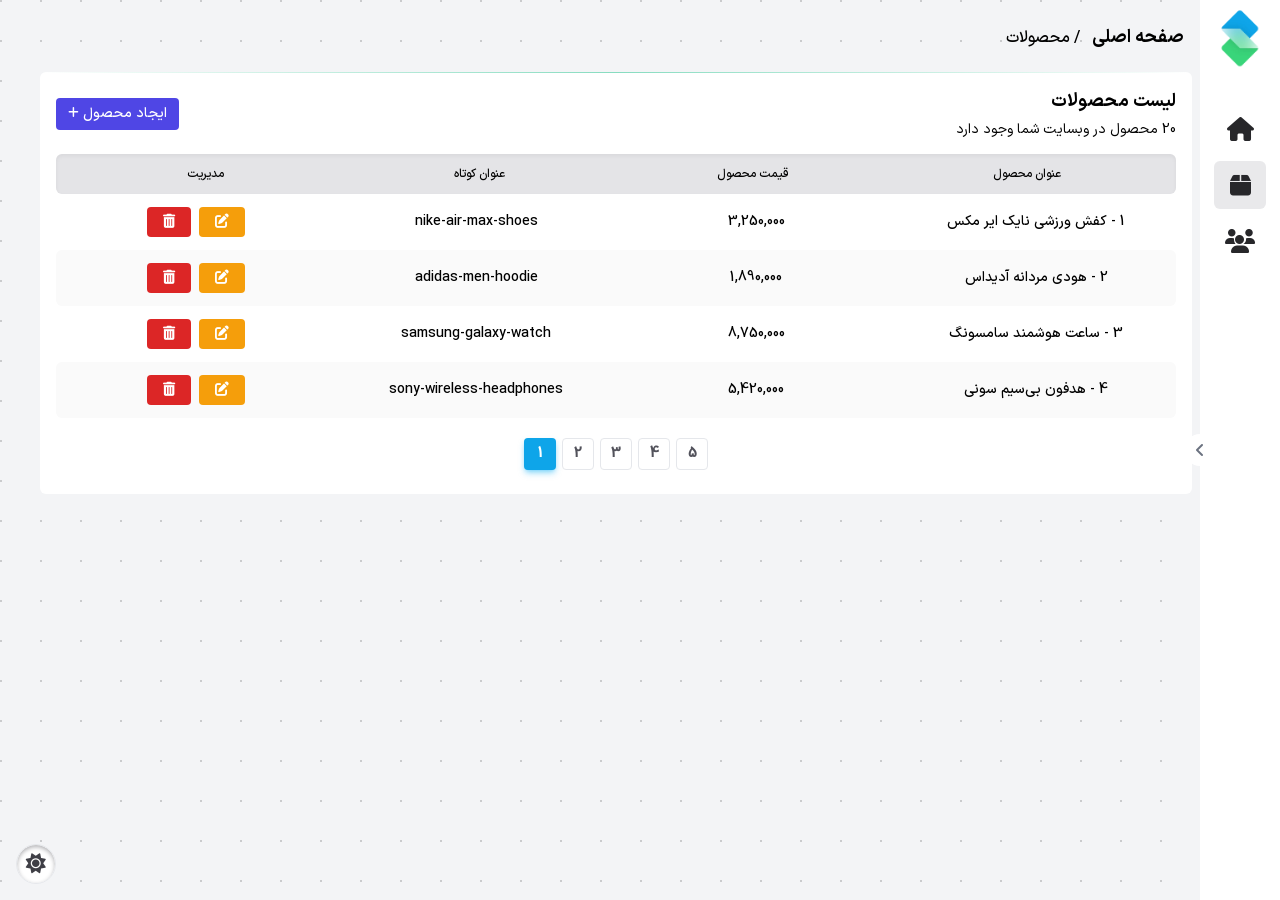
==== commit 1c44ec7c: "Coded Pagiantion" ====
--- a/dashboard/products/index.html
+++ b/dashboard/products/index.html
@@ -97,6 +97,9 @@
                      <!-- Loaded from js -->
                   </div>
                </div>
+
+               <div class="pagination">
+               </div>
             </div>
          </section>
       </main>
